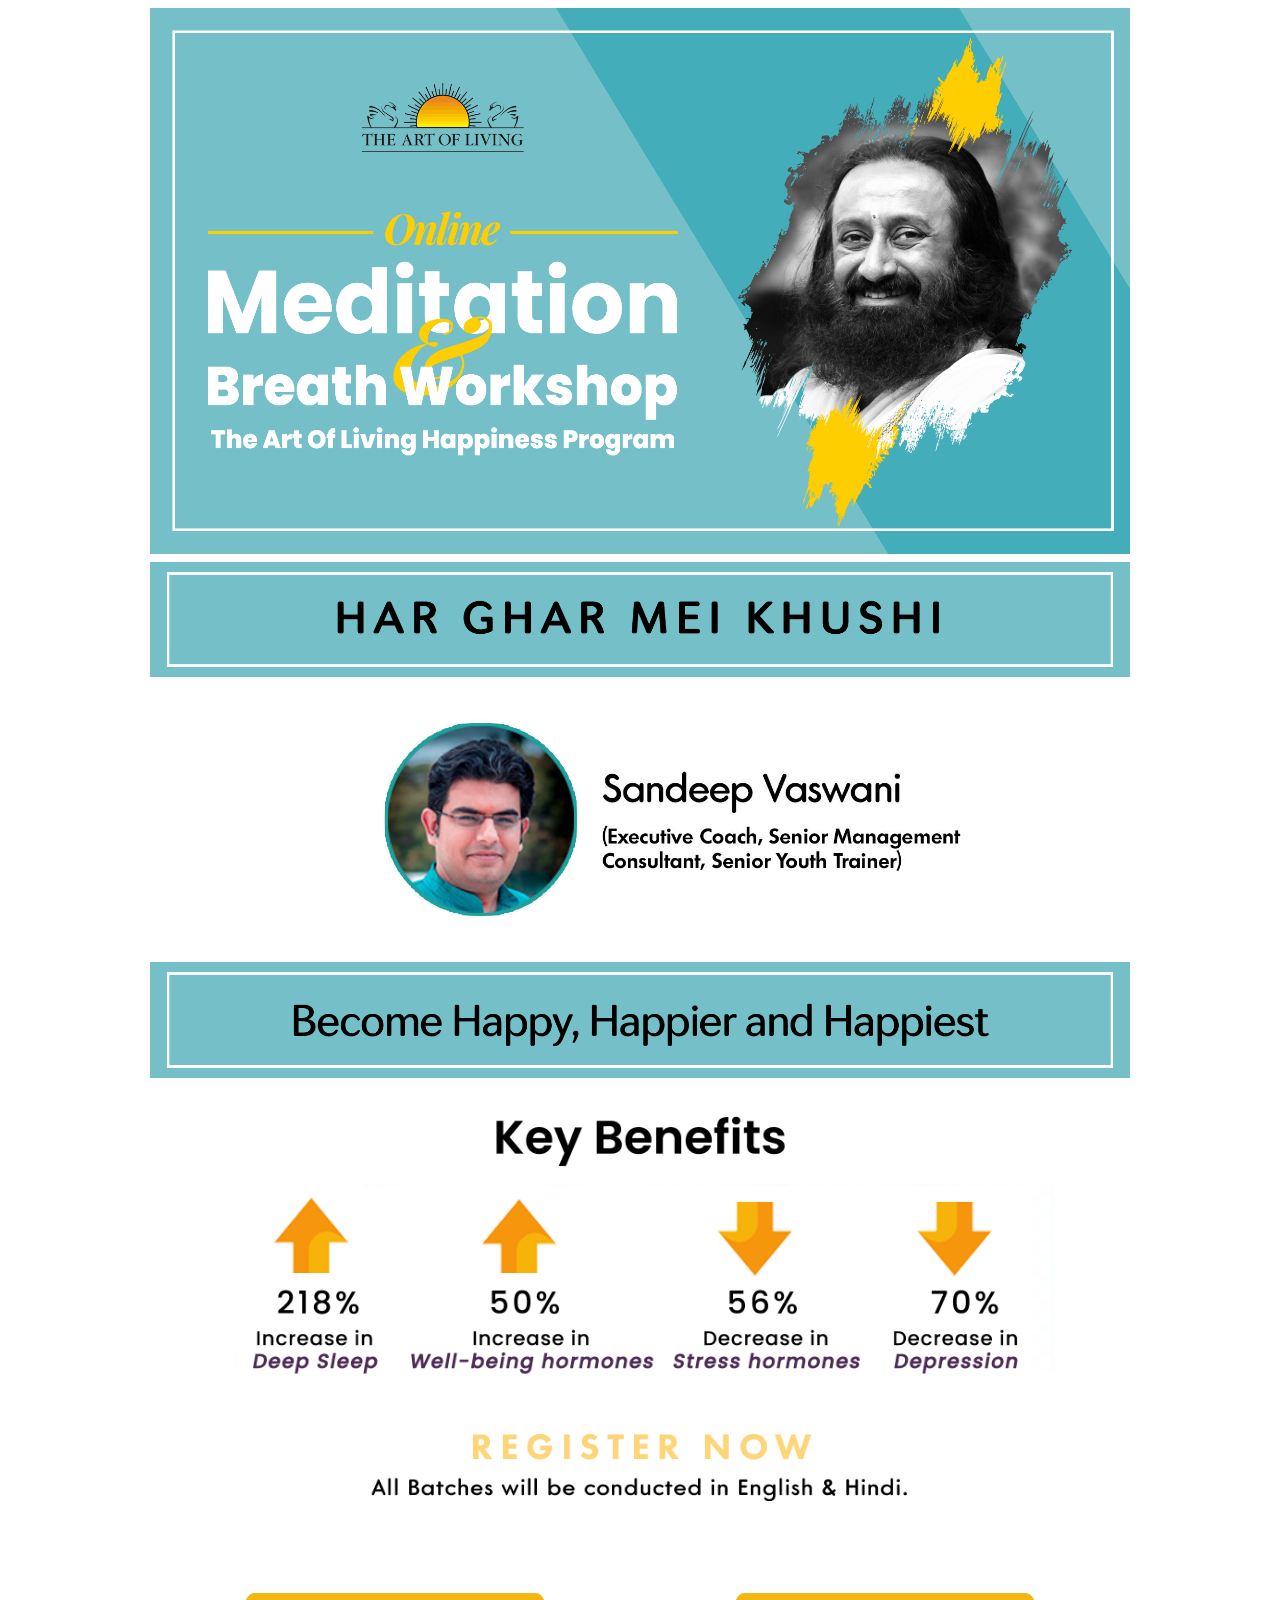
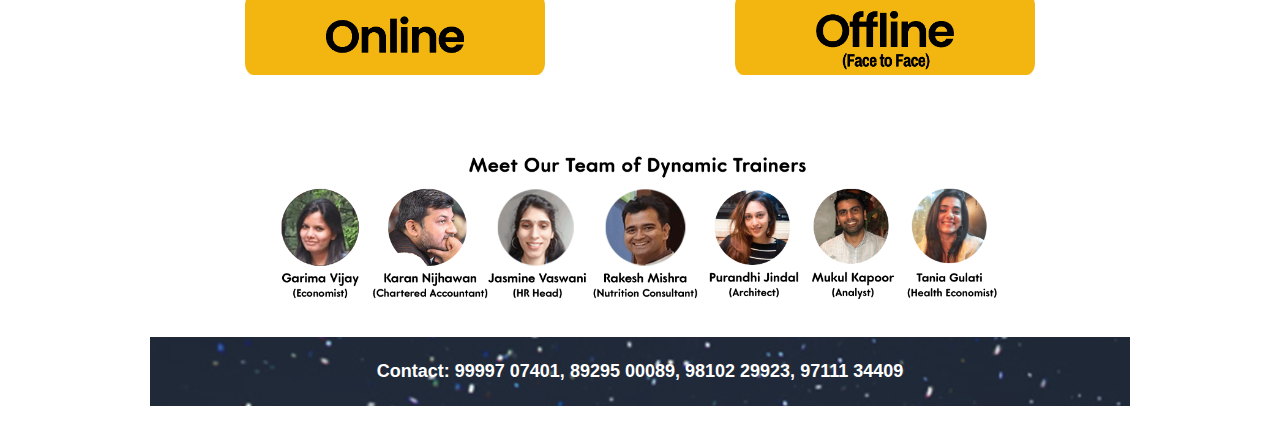
==== index.html @ 147cfe42 "Update index.html" ====
<!DOCTYPE html>
<html lang="en">
  <head>
    <meta charset="UTF-8" />
    <meta name="viewport" content="width=device-width, initial-scale=1.0" />
    <meta property="og:title" content="Breath & Meditation Workshop" />
    <meta property="og:image" content="https://upbeat-jones-b31fa5.netlify.app/assets/desktopbanner.png" />
    <title>Online Breath & Meditation Workshop</title>
    <link
      rel="shortcut icon"
      href="https://www.artofliving.org/sites/all/themes/aol-zen/images/favicon.ico"
      type="image/x-icon"
    />
    <style>
      .main {
        display: flex;
        justify-content: center;
        flex: 1;
      }
      .img {
        max-width: 980px;
        flex: 1;
        align-items: center;
        justify-content: center;
      }
      .spacer {
        height: 40;
      }
      .padder {
        padding: 18;
        justify-content: center;
        align-items: center;
        display: flex;
        flex: 1;
      }
      .margy {
        margin: 18;
      }
      .row {
        display: flex;
        flex-direction: row;
        width: "100%";
        margin-top: 8px;
      }
      .hower:hover {
        background-color: papayawhip;
      }
      .contacts {
        background-image: url("./assets/desktopdivider4a.png");
        font-family: "Segoe UI", Tahoma, Geneva, Verdana, sans-serif;
        font-weight: bold;
        font-size: 18px;
        display: flex;
        text-align: center;
        align-content: center;
        justify-content: center;
        flex: 1;
        padding: 24px;
        color: white;
        margin-top: 30px;
      }
      .contactsmobile {
        background-image: url("./assets/mobiledivider3a.png");
        font-family: "Segoe UI", Tahoma, Geneva, Verdana, sans-serif;
        font-weight: bold;
        font-size: 11px;
        display: flex;
        text-align: center;
        align-content: center;
        justify-content: center;
        flex: 1;
        padding: 12px;
        color: white;
        margin-top: 12px;
      }
      @media only screen and (min-width: 480px) {
        .mobileview {
          display: none;
        }
      }
      @media only screen and (max-width: 480px) {
        .main {
          display: flex;
          justify-content: center;
          flex: 1;
        }
        .img {
          max-width: 980;
        }
        .deskview {
          display: none;
        }
      }
    </style>
  </head>
  <body>
    <div class="main">
      <div class="img">
        <!-- Desktop View Below-->
        <img class="deskview" src="./assets/desktopbanner.png" width="100%" />
        <img
          class="deskview"
          style="margin-top: 4px;"
          src="./assets/desktopdivider2.png"
          width="100%"
        />
        <img class="deskview" src="./assets/teachersmobile.jpg" width="100%" />
        <img class="deskview" src="./assets/desktopdivider4.png" width="100%" />

        <div class="padder">
          <img
            class="deskview"
            style="margin-top: 22px; margin-bottom: 21px; max-width: 850px;"
            src="./assets/benefits-banner.png"
            width="95%"
          />
        </div>
        <div class="padder">
          <img
            class="deskview"
            style="margin-top: 32px; max-width: 600px;"
            src="./assets/registerNowmobile.jpg"
            width="95%"
          />
        </div>
        <!-- <div class="padder">
          <img
            class="deskview"
            style="margin-top: 50px; max-width: 550px;"
            src="./assets/special-batches.png"
            width="80%"
          />
        </div> -->
        <div class="row">
          <a
            style="flex: 1;"
            href="https://linktr.ee/ombwapr"
          >
            <div class="padder hower">
              <img
                class="deskview"
                style="margin-top: 56px; max-width: 300px;"
                src="./assets/batch1.png"
                width="70%"
              />
            </div>
          </a>
          <a
            style="flex: 1;"
            href="https://linktr.ee/aprilhappiness"
          >
            <div class="padder hower">
              <img
                class="deskview"
                style="margin-top: 56px; max-width: 300px;"
                src="./assets/batch2.png"
                width="70%"
              />
            </div>
          </a>
        </div>
        <!-- <div class="padder">
          <img
            class="deskview"
            style="margin-top: 50px; max-width: 550px;"
            src="./assets/exclusive-batches.png"
            width="80%"
          />
        </div> -->
        <!-- <div class="row">
          <a
            style="flex: 1;"
            href="https://www.artofliving.online/registration.php?event_id=595282"
          >
            <div class="padder hower">
              <img
                class="deskview"
                style="margin-top: 56px; max-width: 300px;"
                src="./assets/batch3.png"
                width="70%"
              />
            </div>
          </a>
          <a
            style="flex: 1;"
            href="https://www.artofliving.online/registration.php?event_id=595281"
          >
            <div class="padder hower">
              <img
                class="deskview"
                style="margin-top: 56px; max-width: 300px;"
                src="./assets/batch4.png"
                width="70%"
              />
            </div>
          </a>
        </div> -->
        <!-- <div class="row">
          <a
            style="flex: 1;"
            href="https://www.artofliving.online/registration.php?event_id=534280"
          >
            <div class="padder hower">
              <img
                class="deskview"
                style="margin-top: 56px; max-width: 300px;"
                src="./assets/batch5.png"
                width="70%"
              />
            </div>
          </a>
          <a
            style="flex: 1;"
            href="https://www.artofliving.online/registration.php?event_id=534285"
          >
            <div class="padder hower">
              <img
                class="deskview"
                style="margin-top: 56px; max-width: 300px;"
                src="./assets/batch6.png"
                width="70%"
              />
            </div>
          </a>
        </div> -->
        <!-- <div class="row">
          <a
            style="flex: 1;"
            href="https://www.artofliving.online/registration.php?event_id=595278"
          >
            <div class="padder hower">
              <img
                class="deskview"
                style="margin-top: 56px; max-width: 300px;"
                src="./assets/batch7.png"
                width="44%"
              />
            </div>
          </a>
        </div> -->
        <div class="padder">
          <img id="sv-team-desk"
            class="deskview"
            style="margin-top: 50px; max-width: 750px;"
            src="./assets/sv-team-teachers.png"
            width="80%"
          />
        </div>
        <div class="contacts deskview">
          <span>
            Contact:
            <a
              href="tel:+919999707401"
              style="text-decoration: none; color: white;"
              >99997 07401</a
            >,
            <a
              href="tel:+8929500089"
              style="text-decoration: none; color: white;"
              >89295 00089</a
            >,
            <a
              href="tel:+919810229923"
              style="text-decoration: none; color: white;"
              >98102 29923</a
            >,
            <a
              href="tel:+919711134409"
              style="text-decoration: none; color: white;"
              >97111 34409</a
            ></span
          >
        </div>

        <!-- Mobile View Below-->
        <img class="mobileview" src="./assets/mobilebanner-new.jpg" width="100%" />
        <img
          class="mobileview"
          style="margin-top: 5px;"
          src="./assets/mobiledivider1.png"
          width="100%"
        />
        <div class="padder">
          <img
            class="mobileview"
            src="./assets/teachersmobile.jpg"
            width="95%"
          />
        </div>
        <img
          class="mobileview"
          src="./assets/mobiledivider4.png"
          width="100%"
        />
        <div class="padder">
          <img
            class="mobileview"
            style="margin-top: 12px; margin-bottom:6px;"
            src="./assets/benefits-banner.png"
            width="90%"
          />
        </div>
        <div class="padder">
          <img
            class="mobileview"
            style="margin-top: 20px;"
            src="./assets/registerNowmobile.jpg"
            width="95%"
          />
        </div>
        <div class="padder">
          <!-- <img
            class="mobileview"
            style="margin-top: 21px;"
            src="./assets/special-batches.png"
            width="80%"
          /> -->
        </div>
        <div class="row">
          <a
            style="flex: 1;"
            href="https://linktr.ee/ombwapr"
          >
            <div class="padder">
              <img
                class="mobileview"
                style="margin-top: 22px;"
                src="./assets/batch1.png"
                width="80%"
              />
            </div>
          </a>
          <a
            style="flex: 1;"
            href="https://linktr.ee/aprilhappiness"
          >
            <div class="padder">
              <img
                class="mobileview"
                style="margin-top: 22px;"
                src="./assets/batch2.png"
                width="80%"
              />
            </div>
          </a>
        </div>
        <!-- <div class="padder">
          <img
            class="mobileview"
            style="margin-top: 28px;"
            src="./assets/exclusive-batches.png"
            width="80%"
          />
        </div> -->
        <!-- <div class="row">
          <a
            style="flex: 1;"
            href="https://www.artofliving.online/registration.php?event_id=595282"
          >
            <div class="padder">
              <img
                class="mobileview"
                style="margin-top: 22px;"
                src="./assets/batch3.png"
                width="80%"
              />
            </div>
          </a>
          <a
            style="flex: 1;"
            href="https://www.artofliving.online/registration.php?event_id=595281"
          >
            <div class="padder">
              <img
                class="mobileview"
                style="margin-top: 22px;"
                src="./assets/batch4.png"
                width="80%"
              />
            </div>
          </a>
        </div> -->
        <!-- <div class="row">
          <a
            style="flex: 1;"
            href="https://www.artofliving.online/registration.php?event_id=534280"
          >
            <div class="padder">
              <img
                class="mobileview"
                style="margin-top: 22px;"
                src="./assets/batch5.png"
                width="80%"
              />
            </div>
          </a>
          <a
            style="flex: 1;"
            href="https://www.artofliving.online/registration.php?event_id=534285"
          >
            <div class="padder">
              <img
                class="mobileview"
                style="margin-top: 22px;"
                src="./assets/batch6.png"
                width="80%"
              />
            </div>
          </a>
        </div> -->
        <!-- <div class="row">
          <a
            style="flex: 1;"
            href="https://www.artofliving.online/registration.php?event_id=595278"
          >
            <div class="padder">
              <img
                class="mobileview"
                style="margin-top: 22px;"
                src="./assets/batch7.png"
                width="40%"
              />
            </div>
          </a>
        </div> -->
        <div class="padder">
          <img
            class="mobileview"
            style="margin-top: 23px;"
            src="./assets/sv-team-teachers.png"
            width="92%"
          />
        </div>
        <div class="contactsmobile mobileview">
          <span>
            Contact:
            <a
              href="tel:+919999707401"
              style="text-decoration: none; color: white;"
              >9999707401</a
            >,
            <a
              href="tel:+8929500089"
              style="text-decoration: none; color: white;"
              >8929500089</a
            >,
            <a
              href="tel:+919810229923"
              style="text-decoration: none; color: white;"
              >9810229923</a
            >,
            <a
              href="tel:+919711134409"
              style="text-decoration: none; color: white;"
              >9711134409</a
            ></span
          >
        </div>
      </div>
    </div>
  </body>
  <!-- Global site tag (gtag.js) - Google Analytics -->
  <script async src="https://www.googletagmanager.com/gtag/js?id=UA-167465961-1"></script>
  <script>
    window.dataLayer = window.dataLayer || [];
    function gtag(){dataLayer.push(arguments);}
    gtag('js', new Date());

    gtag('config', 'UA-167465961-1');
  </script>
  <!-- Global site tag (gtag.js) - Google Analytics -->
<!--   <script async src="https://www.googletagmanager.com/gtag/js?id=UA-165602151-1"></script> -->
  <!-- <script async src="https://www.googletagmanager.com/gtag/js?id=UA-167465961-1">
  <script>
    window.dataLayer = window.dataLayer || [];
    function gtag(){dataLayer.push(arguments);}
    gtag('js', new Date());
    
//     gtag('config', 'UA-165602151-1');
     gtag('config', 'UA-167465961-1');
  </script> -->
</html>
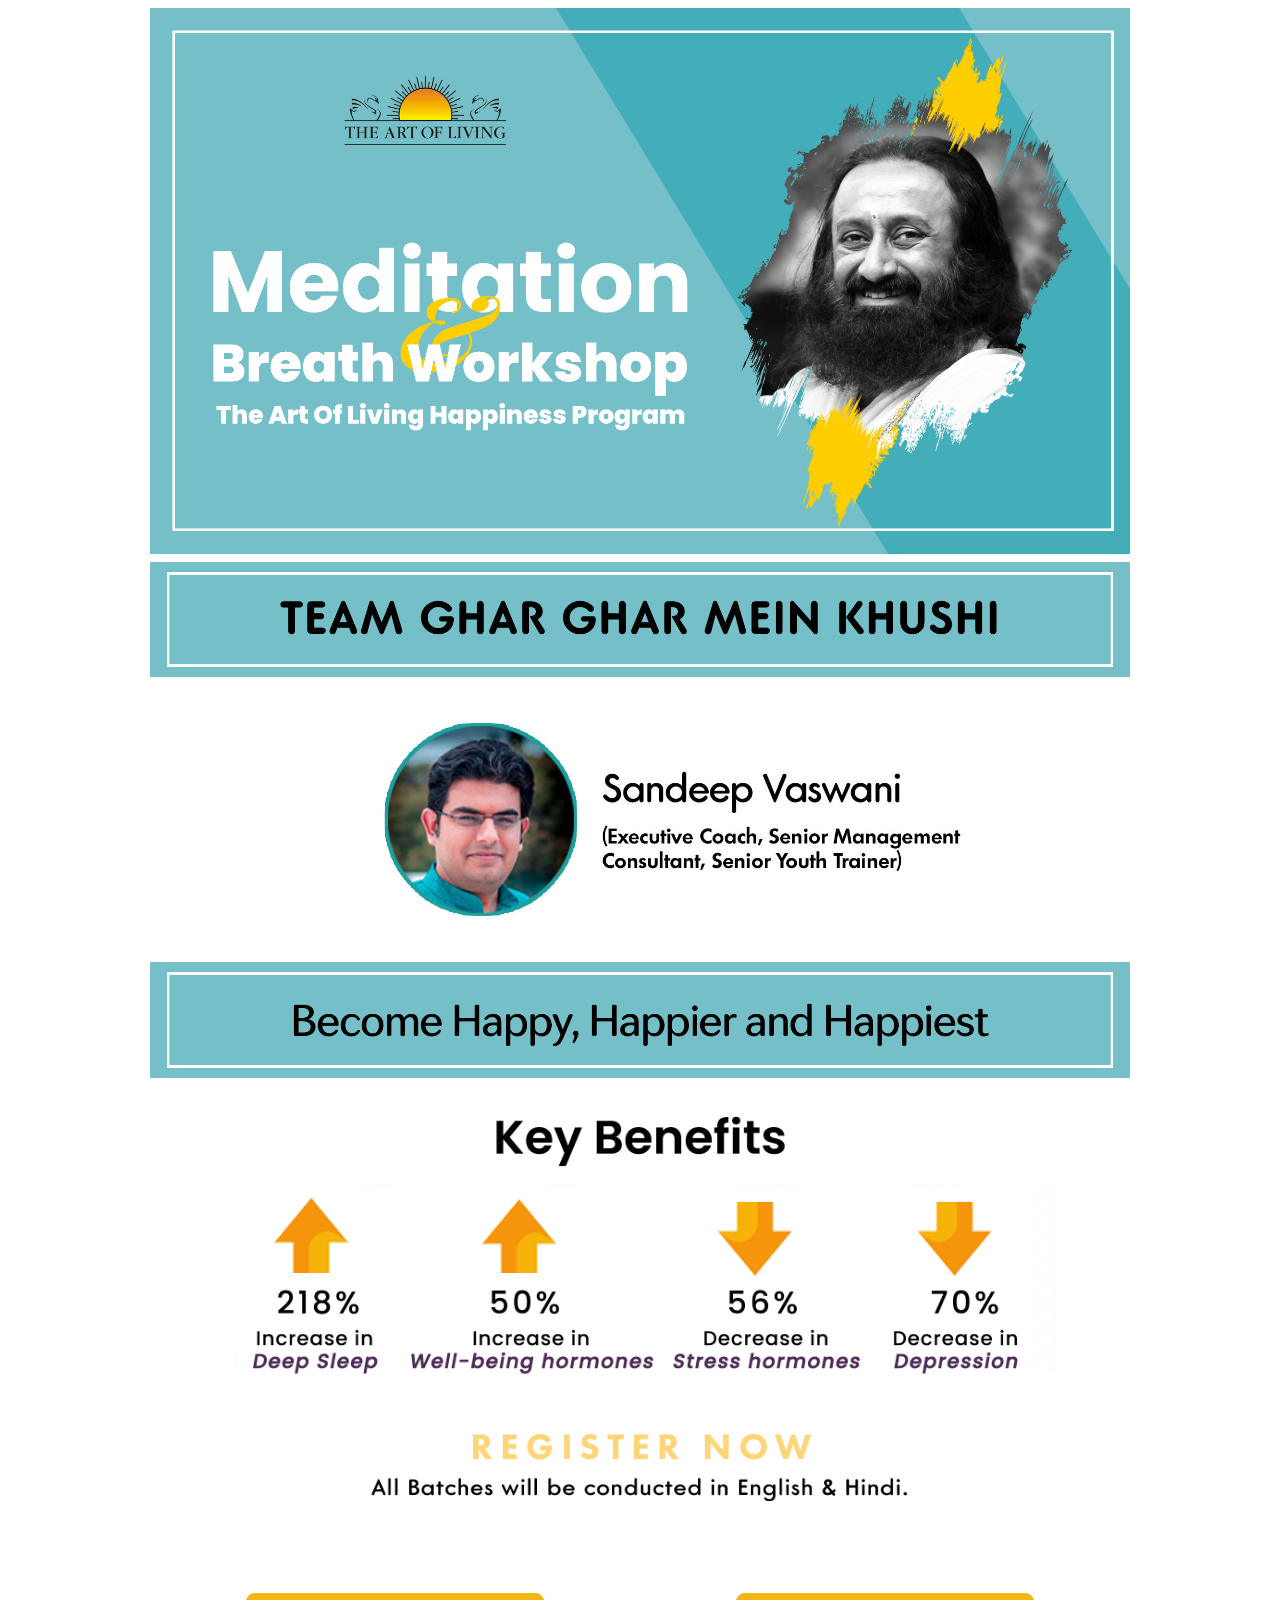
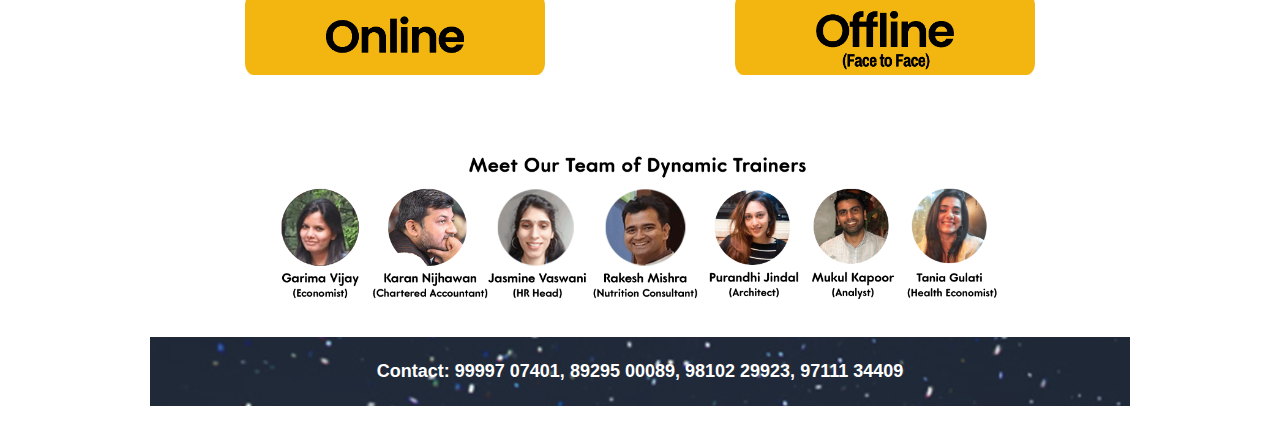
==== commit 71a3248e: "Update index.html" ====
--- a/index.html
+++ b/index.html
@@ -147,7 +147,7 @@
           </a>
           <a
             style="flex: 1;"
-            href="https://linktr.ee/aprilhappiness"
+            href="https://linktr.ee/vkpcourses"
           >
             <div class="padder hower">
               <img
@@ -332,7 +332,7 @@
           </a>
           <a
             style="flex: 1;"
-            href="https://linktr.ee/aprilhappiness"
+            href="https://linktr.ee/vkpcourses"
           >
             <div class="padder">
               <img
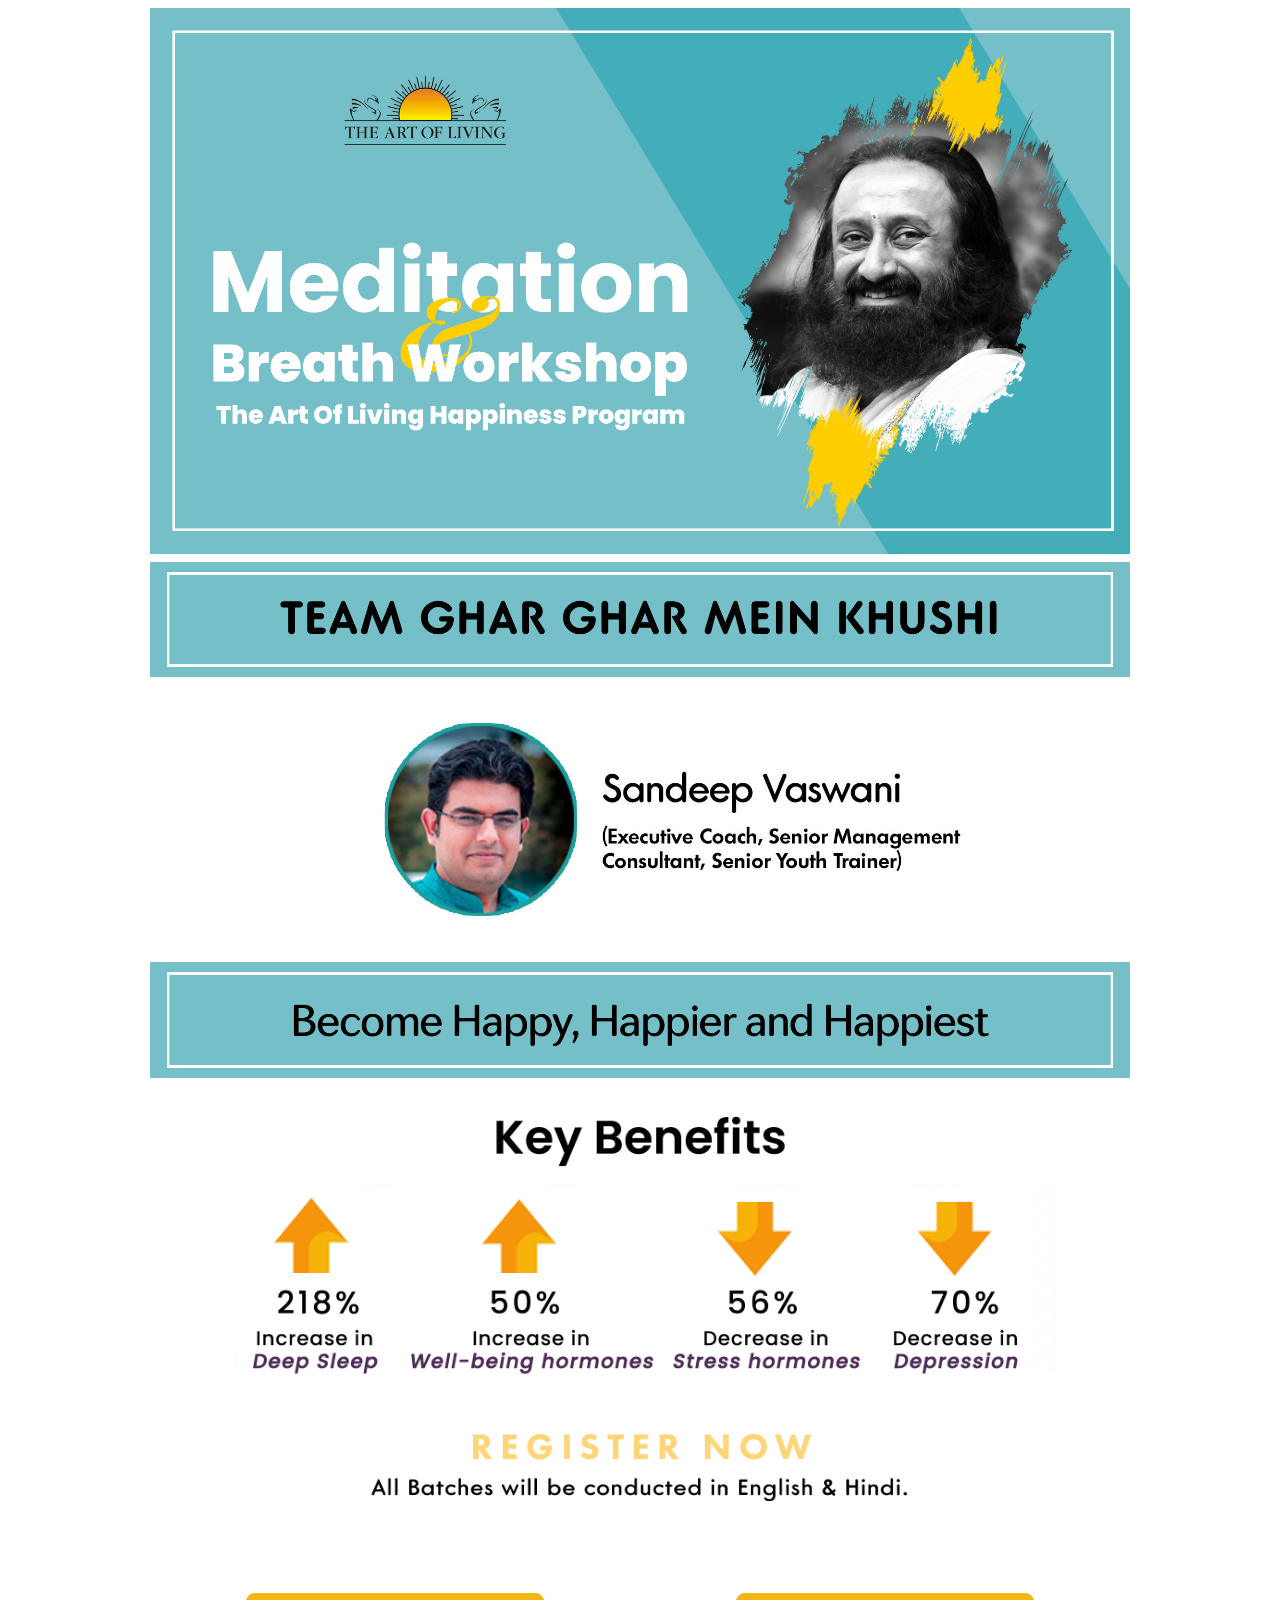
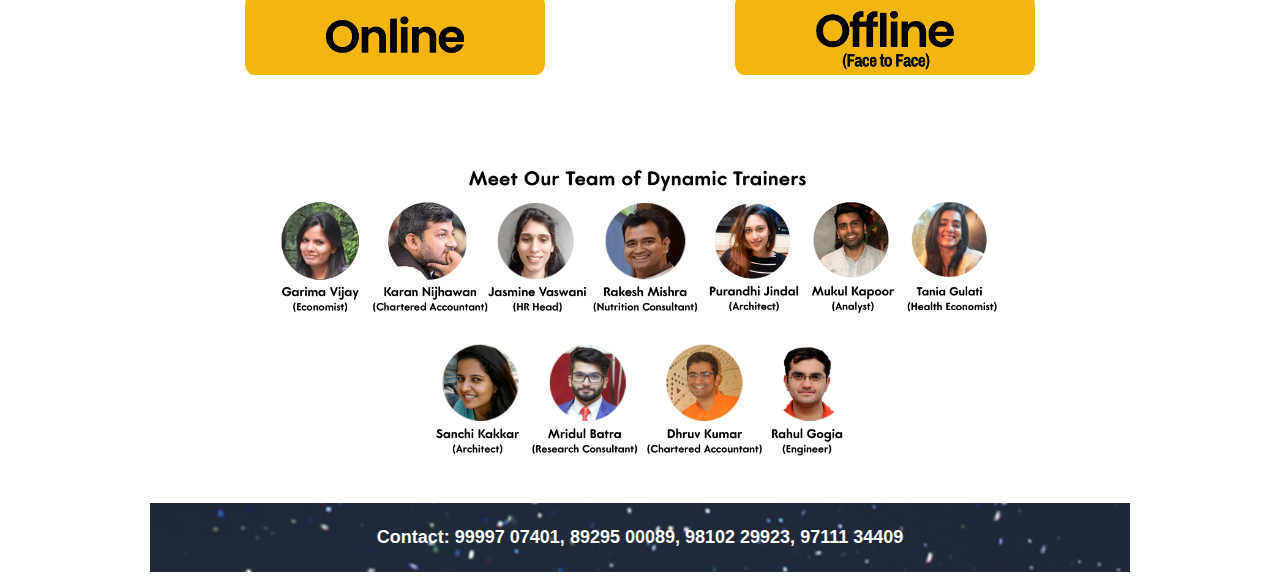
==== commit 23afb9d9: "Update index.html" ====
--- a/index.html
+++ b/index.html
@@ -5,7 +5,7 @@
     <meta name="viewport" content="width=device-width, initial-scale=1.0" />
     <meta property="og:title" content="Breath & Meditation Workshop" />
     <meta property="og:image" content="https://upbeat-jones-b31fa5.netlify.app/assets/desktopbanner.png" />
-    <title>Online Breath & Meditation Workshop</title>
+    <title>Meditation & Breath Workshop</title>
     <link
       rel="shortcut icon"
       href="https://www.artofliving.org/sites/all/themes/aol-zen/images/favicon.ico"
@@ -134,7 +134,7 @@
         <div class="row">
           <a
             style="flex: 1;"
-            href="https://linktr.ee/ombwapr"
+            href="https://linktr.ee/ombwhp"
           >
             <div class="padder hower">
               <img
@@ -147,7 +147,7 @@
           </a>
           <a
             style="flex: 1;"
-            href="https://linktr.ee/vkpcourses"
+            href="https://linktr.ee/tokhpjune"
           >
             <div class="padder hower">
               <img
@@ -319,7 +319,7 @@
         <div class="row">
           <a
             style="flex: 1;"
-            href="https://linktr.ee/ombwapr"
+            href="https://linktr.ee/ombwhp"
           >
             <div class="padder">
               <img
@@ -332,7 +332,7 @@
           </a>
           <a
             style="flex: 1;"
-            href="https://linktr.ee/vkpcourses"
+            href="https://linktr.ee/tokhpjune"
           >
             <div class="padder">
               <img
